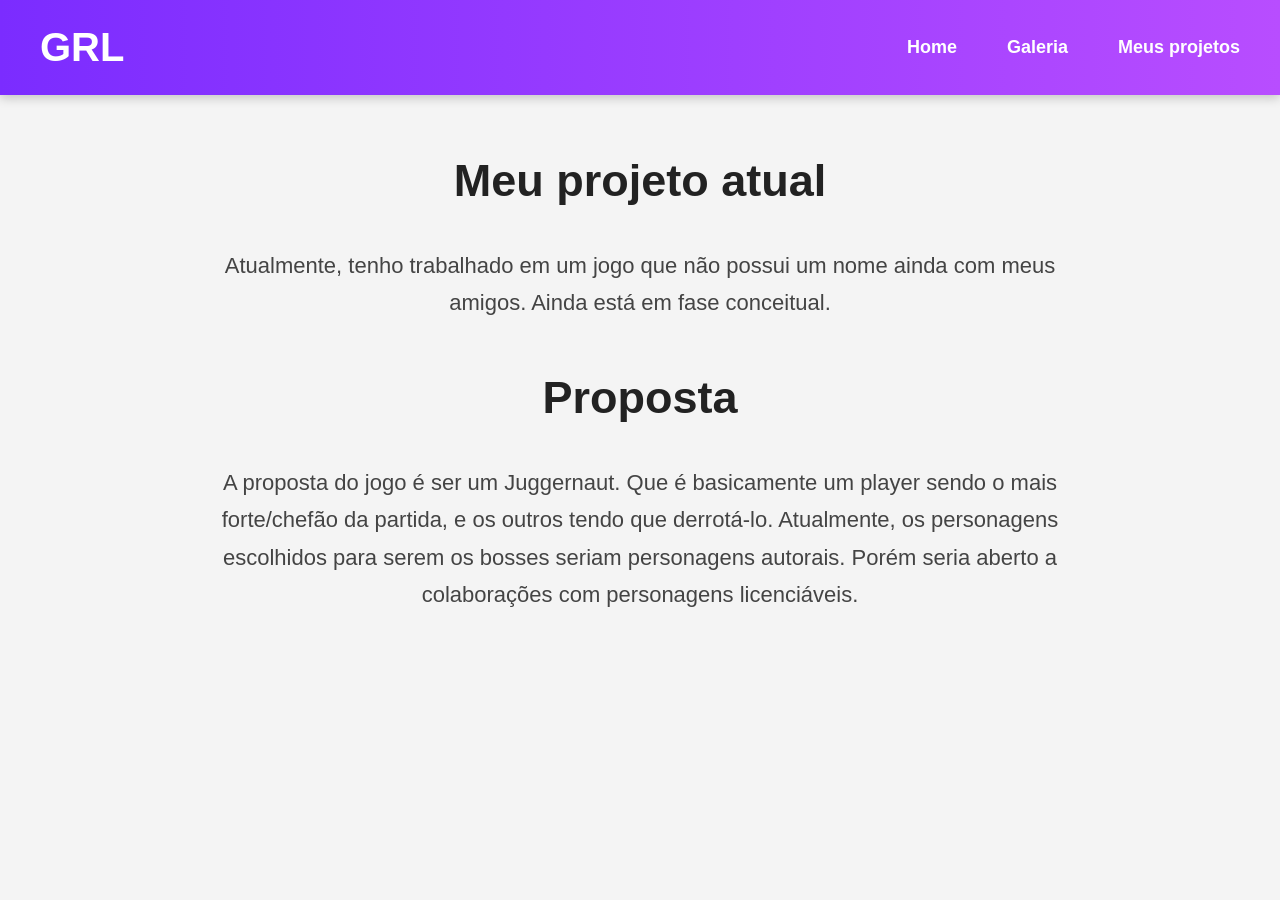
==== projetos.html @ 17c3fb4e "Changes to be committed: deleted:    README.md new file:   galeria.html new file:   imagens/Imagens-" ====
<!DOCTYPE html>
<html lang="en">
<head>
    <meta charset="UTF-8">
    <meta name="viewport" content="width=device-width, initial-scale=1.0">
    <title>Portfolio/Projetos</title>
    <link rel="stylesheet" href="style.css">
</head>

<body>

<div class="cabecalho">

    <header class="portfolioheader">

        <h1>GRL</h1>

        <nav>
            <a href="portfolio.html" class="informacao">Home</a>

            <a href="galeria.html" class="informacao">Galeria</a>

            <a href="projetos.html" class="informacao">Meus projetos</a>
        </nav>

    </header>

</div>

<main class="portfoliomain">

    <h1 class="titulo">
       Meu projeto atual
    </h1>

    <p class="descricao">
Atualmente, tenho trabalhado em um jogo que não possui um nome ainda com meus amigos. Ainda está em fase conceitual.
</p>

<h1 class="titulo">
    Proposta
</h1>

<p class="descricao">
    A proposta do jogo é ser um Juggernaut. Que é basicamente um player sendo o mais forte/chefão da partida, e os outros tendo que derrotá-lo.
    Atualmente, os personagens escolhidos para serem os bosses seriam personagens autorais. Porém seria aberto a colaborações com personagens licenciáveis.
</p>
</main>
</body>
</html>
---- style.css ----
*{
    margin: 0;
    padding: 0;
    box-sizing: border-box;
}

body{
    width: 100%;
    background-color: #f4f4f4;
    font-family: Arial, sans-serif;
}


/*PORTFOLIO.HTML*/

.cabecalho{
    width: 100%;
    background: linear-gradient(to right, #7b2cff, #b84dff);
    padding: 25px 40px;
    box-shadow: 0px 3px 10px rgba(0,0,0,0.2);
}

.portfolioheader{
    display: flex;
    justify-content: space-between;
    align-items: center;
}

.portfolioheader h1{
    color: white;
    font-size: 40px;
}

nav{
    display: flex;
    gap: 50px;
}

.informacao{
    text-decoration: none;
    color: white;
    font-size: 18px;
    font-weight: bold;
    transition: 0.3s;
}

.informacao:hover{
    color: #ffe600;
}

.portfoliomain{
    display: flex;
    flex-direction: column;
    align-items: center;
    text-align: center;
    padding: 60px 20px;
}

.titulo{
    font-size: 45px;
    margin-bottom: 40px;
    color: #222;
}

.descricao{
    font-size: 22px;
    max-width: 900px;
    line-height: 1.7;
    color: #444;
    margin-bottom: 50px;
    font-weight: normal;
}

.imagem-portfolio{
    width: 500px;
    border-radius: 20px;
    box-shadow: 0px 0px 20px rgba(0,0,0,0.3);
}

/*galeria.html*/


.xotedagaleria{
    display: flex;
    flex-direction: row;
    gap: 50px;
    justify-content: center;
}

.imagemedescricao{
    position: relative;
}

.imagensgaleria{
    width: 300px;
    border-radius: 20px;
    box-shadow: 0px 0px 20px rgba(0,0,0,0.3);
    display: block;
}

.descricaoimg{
    position: absolute;
    bottom: 0;
    width: 100%;
    padding: 15px;
    margin: 0;
    background-color: rgba(0,0,0,0.7);
    color: white;
    border-radius: 0 0 20px 20px;
    opacity: 0;
    transition: 0.3s;
    box-sizing: border-box;
}

.imagemedescricao:hover .descricaoimg{
    opacity: 1;
}
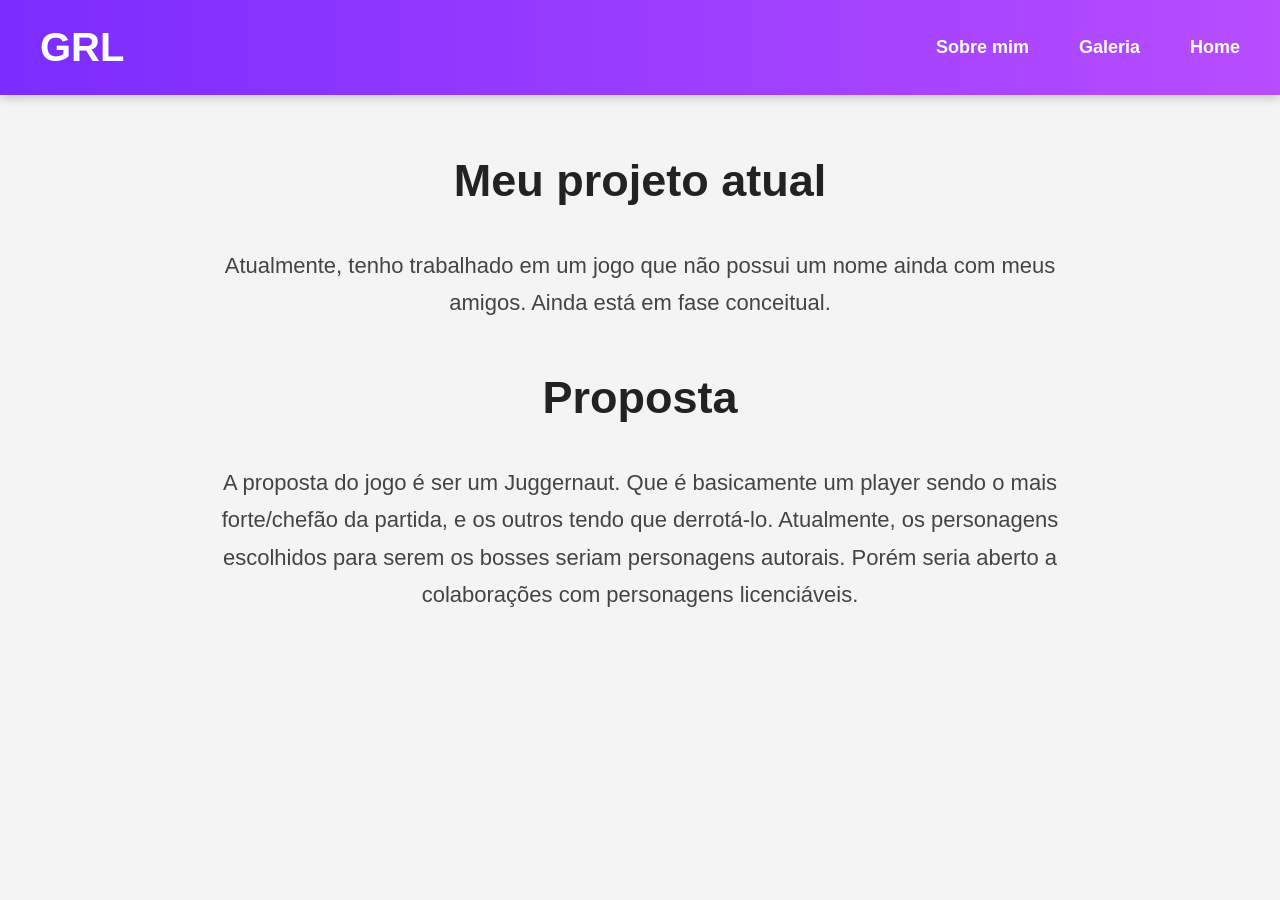
==== commit 8140ef95: "changes to be committed:     modified:   p" ====
--- a/projetos.html
+++ b/projetos.html
@@ -16,11 +16,11 @@
         <h1>GRL</h1>
 
         <nav>
-            <a href="portfolio.html" class="informacao">Home</a>
+            <a href="sobremim.html" class="informacao">Sobre mim</a>
 
             <a href="galeria.html" class="informacao">Galeria</a>
 
-            <a href="projetos.html" class="informacao">Meus projetos</a>
+            <a href="potfolio.html" class="informacao">Home</a>
         </nav>
 
     </header>
